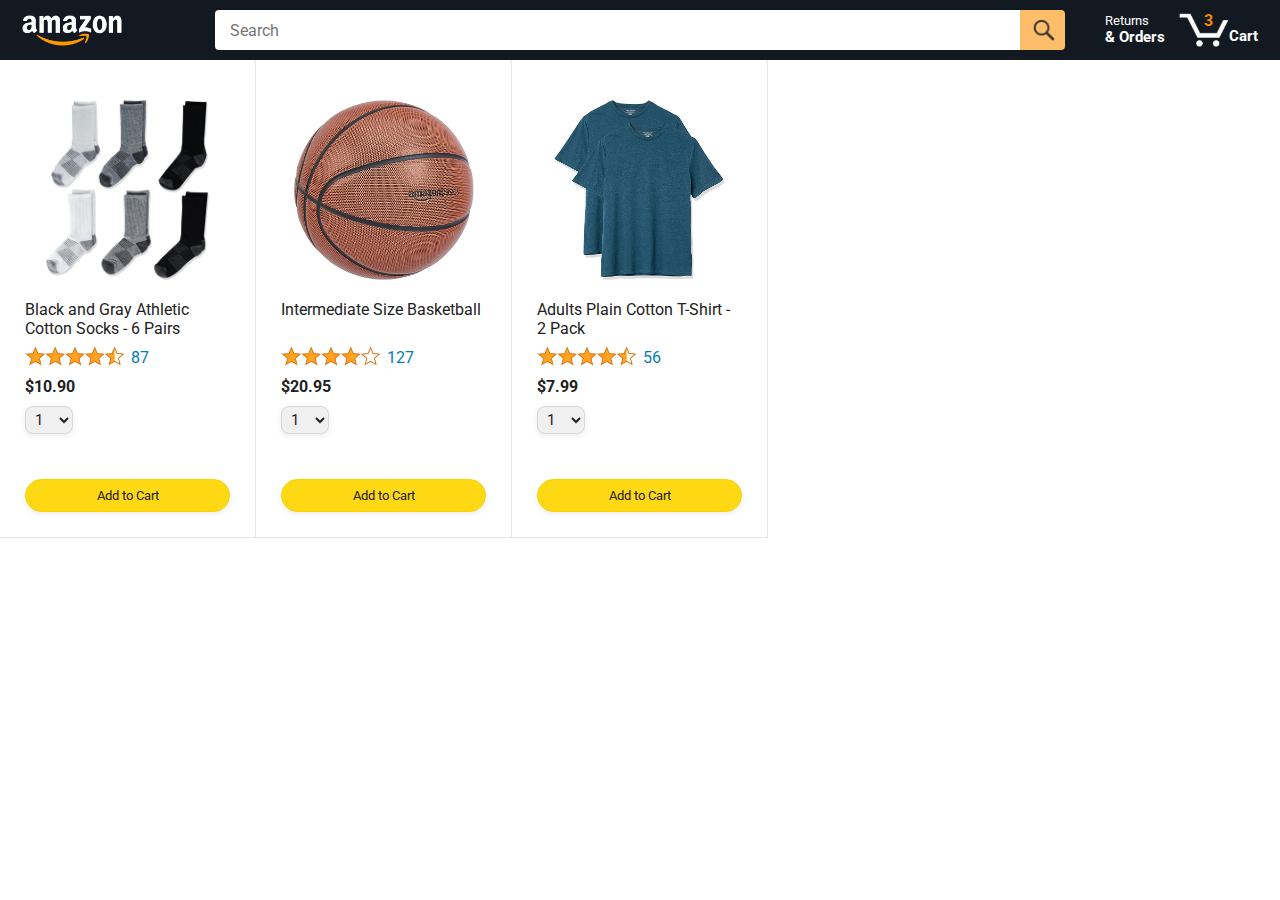
==== amazon.html @ df223dd3 "Add starting files" ====
<!DOCTYPE html>
<html>
  <head>
    <title>Amazon Project</title>

    <!-- This code is needed for responsive design to work.
      (Responsive design = make the website look good on
      smaller screen sizes like a phone or a tablet). -->
    <meta name="viewport" content="width=device-width, initial-scale=1">

    <!-- Load a font called Roboto from Google Fonts. -->
    <link rel="preconnect" href="https://fonts.googleapis.com">
    <link rel="preconnect" href="https://fonts.gstatic.com" crossorigin>
    <link href="https://fonts.googleapis.com/css2?family=Roboto:wght@400;500;700&display=swap" rel="stylesheet">

    <!-- Here are the CSS files for this page. -->
    <link rel="stylesheet" href="styles/shared/general.css">
    <link rel="stylesheet" href="styles/shared/amazon-header.css">
    <link rel="stylesheet" href="styles/pages/amazon.css">
  </head>
  <body>
    <div class="amazon-header">
      <div class="amazon-header-left-section">
        <a href="amazon.html" class="header-link">
          <img class="amazon-logo"
            src="images/amazon-logo-white.png">
          <img class="amazon-mobile-logo"
            src="images/amazon-mobile-logo-white.png">
        </a>
      </div>

      <div class="amazon-header-middle-section">
        <input class="search-bar" type="text" placeholder="Search">

        <button class="search-button">
          <img class="search-icon" src="images/icons/search-icon.png">
        </button>
      </div>

      <div class="amazon-header-right-section">
        <a class="orders-link header-link" href="orders.html">
          <span class="returns-text">Returns</span>
          <span class="orders-text">& Orders</span>
        </a>

        <a class="cart-link header-link" href="checkout.html">
          <img class="cart-icon" src="images/icons/cart-icon.png">
          <div class="cart-quantity">3</div>
          <div class="cart-text">Cart</div>
        </a>
      </div>
    </div>
    
    <div class="main">
      <div class="products-grid">
        <div class="product-container">
          <div class="product-image-container">
            <img class="product-image"
              src="images/products/athletic-cotton-socks-6-pairs.jpg">
          </div>

          <div class="product-name limit-text-to-2-lines">
            Black and Gray Athletic Cotton Socks - 6 Pairs
          </div>

          <div class="product-rating-container">
            <img class="product-rating-stars"
              src="images/ratings/rating-45.png">
            <div class="product-rating-count link-primary">
              87
            </div>
          </div>

          <div class="product-price">
            $10.90
          </div>

          <div class="product-quantity-container">
            <select>
              <option selected value="1">1</option>
              <option value="2">2</option>
              <option value="3">3</option>
              <option value="4">4</option>
              <option value="5">5</option>
              <option value="6">6</option>
              <option value="7">7</option>
              <option value="8">8</option>
              <option value="9">9</option>
              <option value="10">10</option>
            </select>
          </div>

          <div class="product-spacer"></div>

          <div class="added-to-cart">
            <img src="images/icons/checkmark.png">
            Added
          </div>

          <button class="add-to-cart-button button-primary">
            Add to Cart
          </button>
        </div>

        <div class="product-container">
          <div class="product-image-container">
            <img class="product-image"
              src="images/products/intermediate-composite-basketball.jpg">
          </div>

          <div class="product-name limit-text-to-2-lines">
            Intermediate Size Basketball
          </div>

          <div class="product-rating-container">
            <img class="product-rating-stars"
              src="images/ratings/rating-40.png">
            <div class="product-rating-count link-primary">
              127
            </div>
          </div>

          <div class="product-price">
            $20.95
          </div>

          <div class="product-quantity-container">
            <select>
              <option selected value="1">1</option>
              <option value="2">2</option>
              <option value="3">3</option>
              <option value="4">4</option>
              <option value="5">5</option>
              <option value="6">6</option>
              <option value="7">7</option>
              <option value="8">8</option>
              <option value="9">9</option>
              <option value="10">10</option>
            </select>
          </div>

          <div class="product-spacer"></div>

          <div class="added-to-cart">
            <img src="images/icons/checkmark.png">
            Added
          </div>

          <button class="add-to-cart-button button-primary">
            Add to Cart
          </button>
        </div>

        <div class="product-container">
          <div class="product-image-container">
            <img class="product-image"
              src="images/products/adults-plain-cotton-tshirt-2-pack-teal.jpg">
          </div>

          <div class="product-name limit-text-to-2-lines">
            Adults Plain Cotton T-Shirt - 2 Pack
          </div>

          <div class="product-rating-container">
            <img class="product-rating-stars"
              src="images/ratings/rating-45.png">
            <div class="product-rating-count link-primary">
              56
            </div>
          </div>

          <div class="product-price">
            $7.99
          </div>

          <div class="product-quantity-container">
            <select>
              <option selected value="1">1</option>
              <option value="2">2</option>
              <option value="3">3</option>
              <option value="4">4</option>
              <option value="5">5</option>
              <option value="6">6</option>
              <option value="7">7</option>
              <option value="8">8</option>
              <option value="9">9</option>
              <option value="10">10</option>
            </select>
          </div>

          <div class="product-spacer"></div>

          <div class="added-to-cart">
            <img src="images/icons/checkmark.png">
            Added
          </div>

          <button class="add-to-cart-button button-primary">
            Add to Cart
          </button>
        </div>
      </div>
    </div>
  </body>
</html>
---- styles/shared/general.css ----
body {
  font-family: Roboto, Arial;
  color: rgb(33, 33, 33);
  /* The <body> element has a default margin of 8px
     on all sides. This removes the default margins. */
  margin: 0;
}

/* <p> elements have a default margin on the top
   and bottom. This removes the default margins. */
p {
  margin: 0;
}

button {
  cursor: pointer;
}

select {
  cursor: pointer;
}

input, select, button {
  font-family: Roboto, Arial;
}

.button-primary {
  color: rgb(33, 33, 33);
  background-color: rgb(255, 216, 20);
  border: 1px solid rgb(252, 210, 0);
  border-radius: 8px;
  cursor: pointer;
  box-shadow: 0 2px 5px rgba(213, 217, 217, 0.5);
}

.button-primary:hover {
  background-color: rgb(247, 202, 0);
  border: 1px solid rgb(242, 194, 0);
}

.button-primary:active {
  background: rgb(255, 216, 20);
  border-color: rgb(252, 210, 0);
  box-shadow: none;
}

.button-secondary {
  color: rgb(33, 33, 33);
  background: white;
  border: 1px solid rgb(213, 217, 217);
  border-radius: 8px;
  cursor: pointer;
  box-shadow: 0 2px 5px rgba(213, 217, 217, 0.5);
}

.button-secondary:hover {
  background-color: rgb(247, 250, 250);
}

.button-secondary:active {
  background-color: rgb(237, 253, 255);
  box-shadow: none;
}

/* These styles will limit text to 2 lines. Anything
   beyond 2 lines will be replaced with "..."
   You can find this code by using an A.I. tool or by
   searching in Google.
   https://css-tricks.com/almanac/properties/l/line-clamp/ */
.limit-text-to-2-lines {
  display: -webkit-box;
  -webkit-line-clamp: 2;
  -webkit-box-orient: vertical;
  overflow: hidden;
}

.link-primary {
  color: rgb(1, 124, 182);
  cursor: pointer;
}

.link-primary:hover {
  color: rgb(196, 80, 0);
}

/* Styles for dropdown selectors. */
select {
  color: rgb(33, 33, 33);
  background-color: rgb(240, 240, 240);
  border: 1px solid rgb(213, 217, 217);
  border-radius: 8px;
  padding: 3px 5px;
  font-size: 15px;
  cursor: pointer;
  box-shadow: 0 2px 5px rgba(213, 217, 217, 0.5);
}

select:focus,
input:focus {
  outline: 2px solid rgb(255, 153, 0);
}
---- styles/shared/amazon-header.css ----
.amazon-header {
  background-color: rgb(19, 25, 33);
  color: white;
  padding-left: 15px;
  padding-right: 15px;

  display: flex;
  align-items: center;
  justify-content: space-between;

  position: fixed;
  top: 0;
  left: 0;
  right: 0;
  height: 60px;
}

.amazon-header-left-section {
  width: 180px;
}

@media (max-width: 800px) {
  .amazon-header-left-section {
    width: unset;
  }
}

.header-link {
  display: inline-block;
  padding: 6px;
  border-radius: 2px;
  cursor: pointer;
  text-decoration: none;
  border: 1px solid rgba(0, 0, 0, 0);
}

.header-link:hover {
  border: 1px solid white;
}

.amazon-logo {
  width: 100px;
  margin-top: 5px;
}

.amazon-mobile-logo {
  display: none;
}

@media (max-width: 575px) {
  .amazon-logo {
    display: none;
  }

  .amazon-mobile-logo {
    display: block;
    height: 35px;
    margin-top: 5px;
  }
}

.amazon-header-middle-section {
  flex: 1;
  max-width: 850px;
  margin-left: 10px;
  margin-right: 10px;
  display: flex;
}

.search-bar {
  flex: 1;
  width: 0;
  font-size: 16px;
  height: 38px;
  padding-left: 15px;
  border: none;
  border-top-left-radius: 4px;
  border-bottom-left-radius: 4px;
  border-top-right-radius: 0;
  border-bottom-right-radius: 0;
}

.search-button {
  background-color: rgb(254, 189, 105);
  border: none;
  width: 45px;
  height: 40px;
  border-top-right-radius: 4px;
  border-bottom-right-radius: 4px;
  flex-shrink: 0;
}

.search-icon {
  height: 22px;
  margin-left: 2px;
  margin-top: 3px;
}

.amazon-header-right-section {
  width: 180px;
  flex-shrink: 0;
  display: flex;
  justify-content: end;
}

.orders-link {
  color: white;
}

.returns-text {
  display: block;
  font-size: 13px;
}

.orders-text {
  display: block;
  font-size: 15px;
  font-weight: 700;
}

.cart-link {
  color: white;
  display: flex;
  align-items: center;
  position: relative;
}

.cart-icon {
  width: 50px;
}

.cart-text {
  margin-top: 12px;
  font-size: 15px;
  font-weight: 700;
}

.cart-quantity {
  color: rgb(240, 136, 4);
  font-size: 16px;
  font-weight: 700;

  position: absolute;
  top: 4px;
  left: 22px;
  
  width: 26px;
  text-align: center;
}
---- styles/pages/amazon.css ----
.main {
  margin-top: 60px;
}

.products-grid {
  display: grid;

  /* - In CSS Grid, 1fr means a column will take up the
       remaining space in the grid.
     - If we write 1fr 1fr ... 1fr; 8 times, this will
       divide the grid into 8 columns, each taking up an
       equal amount of the space.
     - repeat(8, 1fr); is a shortcut for repeating "1fr"
       8 times (instead of typing out "1fr" 8 times).
       repeat(...) is a special property that works with
       display: grid; */
  grid-template-columns: repeat(8, 1fr);
}

/* @media is used to create responsive design (making the
   website look good on any screen size). This @media
   means when the screen width is 2000px or less, we
   will divide the grid into 7 columns instead of 8. */
@media (max-width: 2000px) {
  .products-grid {
    grid-template-columns: repeat(7, 1fr);
  }
}

/* This @media means when the screen width is 1600px or
   less, we will divide the grid into 6 columns. */
@media (max-width: 1600px) {
  .products-grid {
    grid-template-columns: repeat(6, 1fr);
  }
}

@media (max-width: 1300px) {
  .products-grid {
    grid-template-columns: repeat(5, 1fr);
  }
}

@media (max-width: 1000px) {
  .products-grid {
    grid-template-columns: repeat(4, 1fr);
  }
}

@media (max-width: 800px) {
  .products-grid {
    grid-template-columns: repeat(3, 1fr);
  }
}

@media (max-width: 575px) {
  .products-grid {
    grid-template-columns: repeat(2, 1fr);
  }
}

@media (max-width: 450px) {
  .products-grid {
    grid-template-columns: 1fr;
  }
}

.product-container {
  padding-top: 40px;
  padding-bottom: 25px;
  padding-left: 25px;
  padding-right: 25px;

  border-right: 1px solid rgb(231, 231, 231);
  border-bottom: 1px solid rgb(231, 231, 231);

  display: flex;
  flex-direction: column;
}

.product-image-container {
  display: flex;
  justify-content: center;
  align-items: center;

  height: 180px;
  margin-bottom: 20px;
}

.product-image {
  /* Images will overflow their container by default. To
    prevent this, we set max-width and max-height to 100%
    so they stay inside their container. */
  max-width: 100%;
  max-height: 100%;
}

.product-name {
  height: 40px;
  margin-bottom: 5px;
}

.product-rating-container {
  display: flex;
  align-items: center;
  margin-bottom: 10px;
}

.product-rating-stars {
  width: 100px;
  margin-right: 6px;
}

.product-rating-count {
  color: rgb(1, 124, 182);
  cursor: pointer;
  margin-top: 3px;
}

.product-price {
  font-weight: 700;
  margin-bottom: 10px;
}

.product-quantity-container {
  margin-bottom: 17px;
}

.product-spacer {
  flex: 1;
}

.added-to-cart {
  color: rgb(6, 125, 98);
  font-size: 16px;

  display: flex;
  align-items: center;
  margin-bottom: 8px;

  /* At first, the "Added to cart" message will
     be invisible. Use JavaScript to change the
     opacity and make it visible. */
  opacity: 0;
}

.added-to-cart img {
  height: 20px;
  margin-right: 5px;
}

.add-to-cart-button {
  width: 100%;
  padding: 8px;
  border-radius: 50px;
}
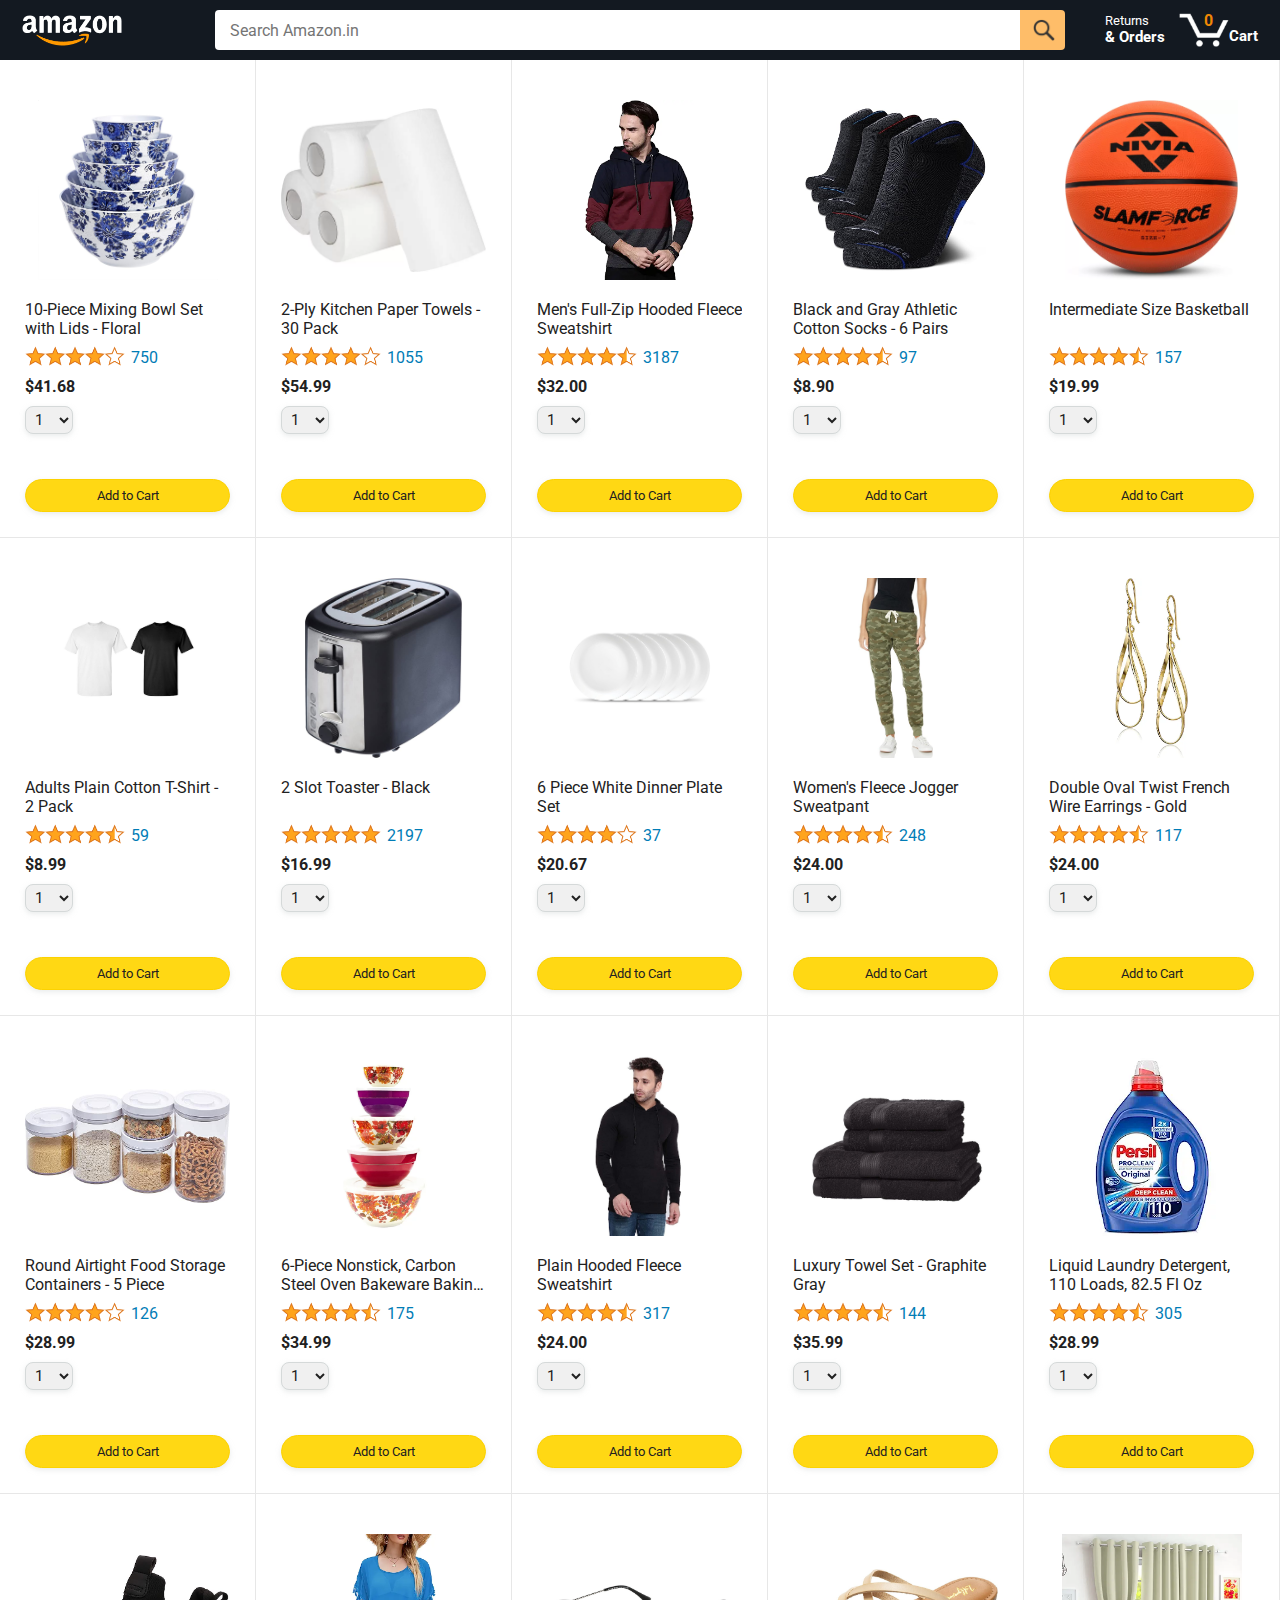
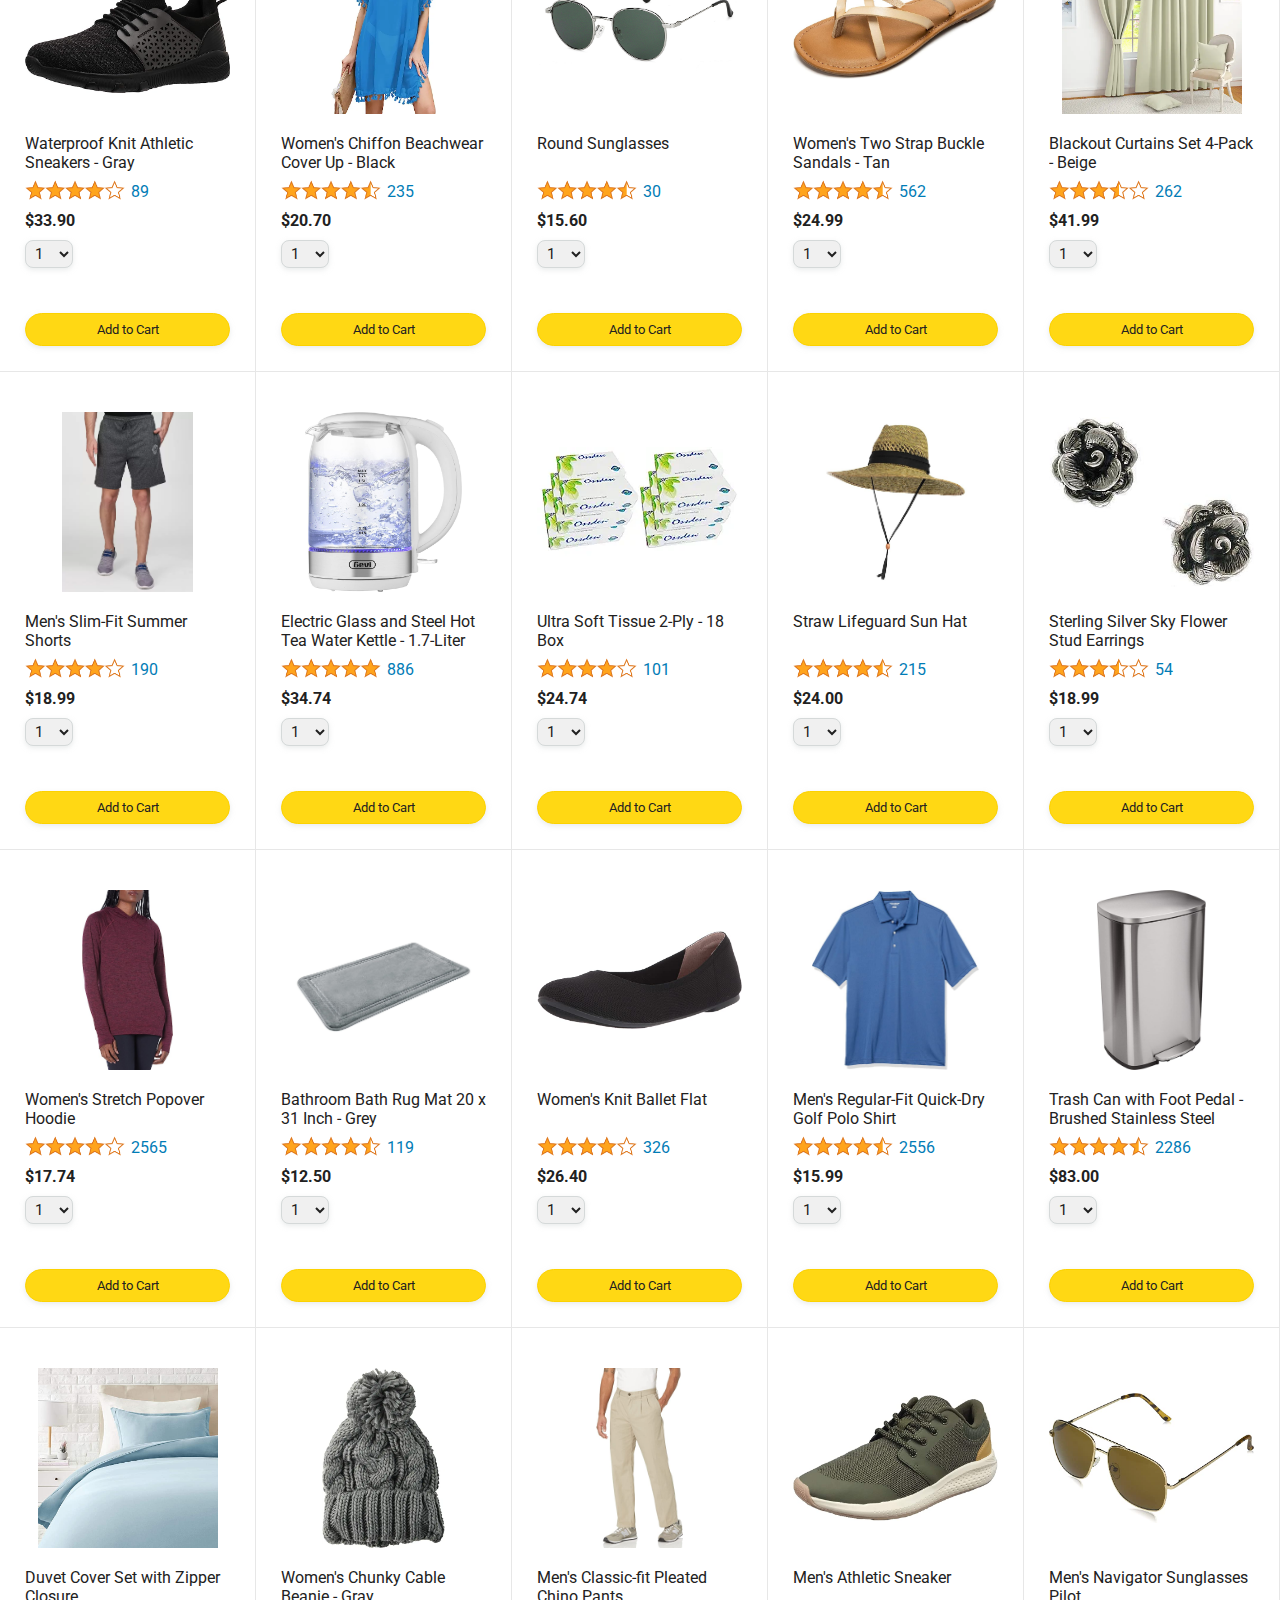
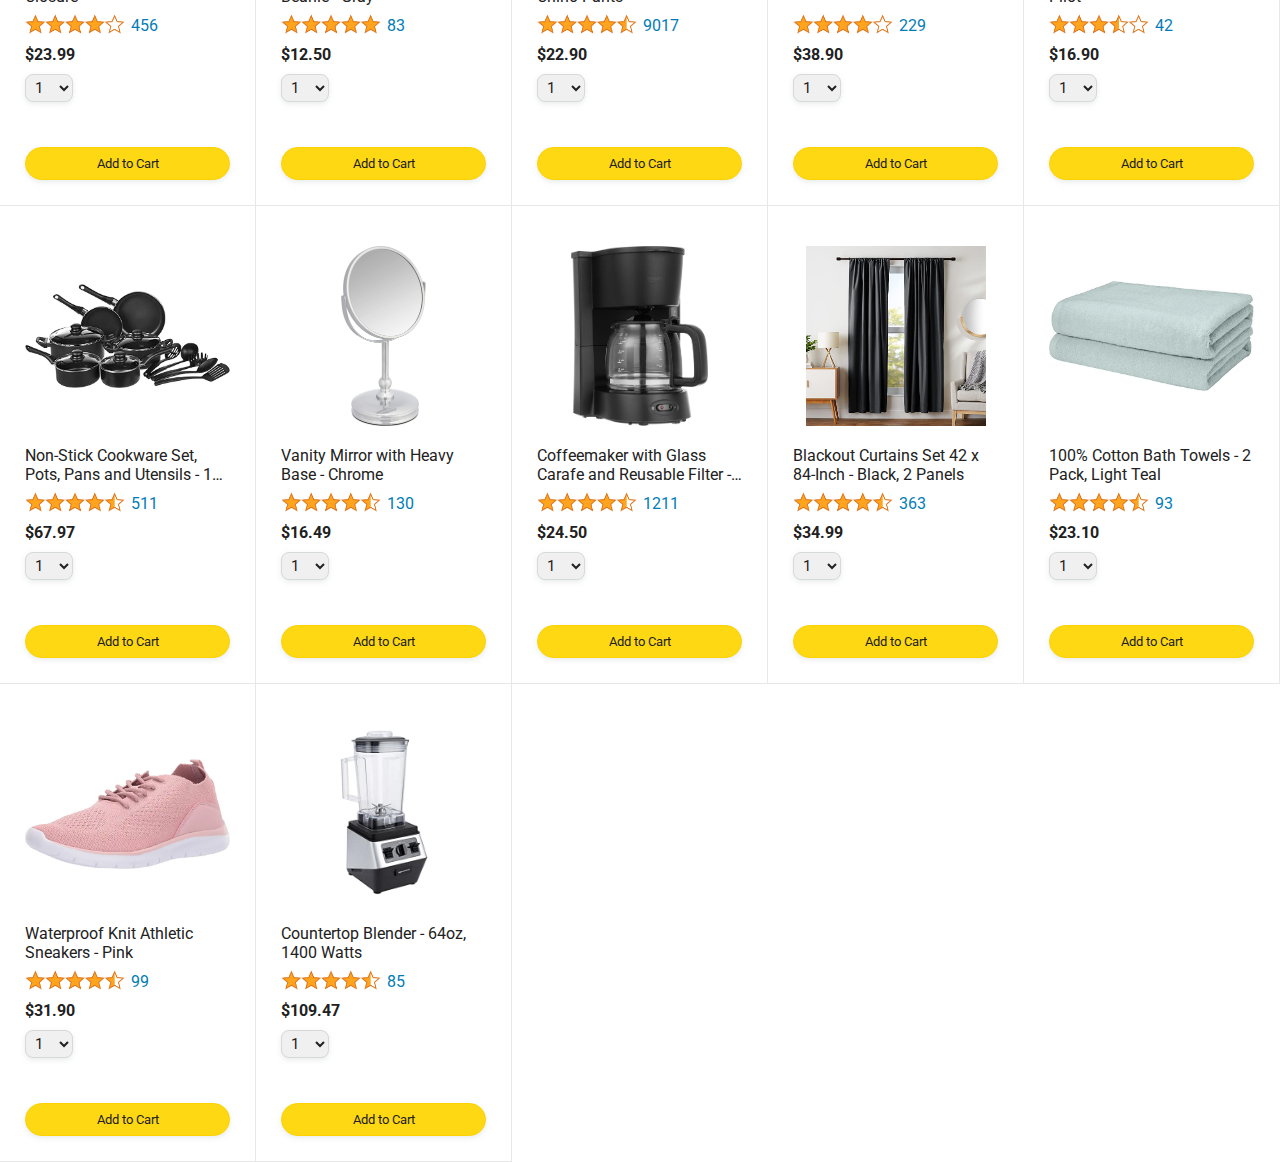
==== commit 41260170: "photo fitting" ====
--- a/amazon.html
+++ b/amazon.html
@@ -30,7 +30,7 @@
       </div>
 
       <div class="amazon-header-middle-section">
-        <input class="search-bar" type="text" placeholder="Search">
+        <input class="search-bar" type="text" placeholder="Search Amazon.in">
 
         <button class="search-button">
           <img class="search-icon" src="images/icons/search-icon.png">
@@ -45,161 +45,19 @@
 
         <a class="cart-link header-link" href="checkout.html">
           <img class="cart-icon" src="images/icons/cart-icon.png">
-          <div class="cart-quantity">3</div>
+          <div class="cart-quantity js-cart-quantity">0</div>
           <div class="cart-text">Cart</div>
         </a>
       </div>
     </div>
-    
+
     <div class="main">
-      <div class="products-grid">
-        <div class="product-container">
-          <div class="product-image-container">
-            <img class="product-image"
-              src="images/products/athletic-cotton-socks-6-pairs.jpg">
-          </div>
-
-          <div class="product-name limit-text-to-2-lines">
-            Black and Gray Athletic Cotton Socks - 6 Pairs
-          </div>
-
-          <div class="product-rating-container">
-            <img class="product-rating-stars"
-              src="images/ratings/rating-45.png">
-            <div class="product-rating-count link-primary">
-              87
-            </div>
-          </div>
-
-          <div class="product-price">
-            $10.90
-          </div>
-
-          <div class="product-quantity-container">
-            <select>
-              <option selected value="1">1</option>
-              <option value="2">2</option>
-              <option value="3">3</option>
-              <option value="4">4</option>
-              <option value="5">5</option>
-              <option value="6">6</option>
-              <option value="7">7</option>
-              <option value="8">8</option>
-              <option value="9">9</option>
-              <option value="10">10</option>
-            </select>
-          </div>
-
-          <div class="product-spacer"></div>
-
-          <div class="added-to-cart">
-            <img src="images/icons/checkmark.png">
-            Added
-          </div>
-
-          <button class="add-to-cart-button button-primary">
-            Add to Cart
-          </button>
-        </div>
-
-        <div class="product-container">
-          <div class="product-image-container">
-            <img class="product-image"
-              src="images/products/intermediate-composite-basketball.jpg">
-          </div>
-
-          <div class="product-name limit-text-to-2-lines">
-            Intermediate Size Basketball
-          </div>
-
-          <div class="product-rating-container">
-            <img class="product-rating-stars"
-              src="images/ratings/rating-40.png">
-            <div class="product-rating-count link-primary">
-              127
-            </div>
-          </div>
-
-          <div class="product-price">
-            $20.95
-          </div>
-
-          <div class="product-quantity-container">
-            <select>
-              <option selected value="1">1</option>
-              <option value="2">2</option>
-              <option value="3">3</option>
-              <option value="4">4</option>
-              <option value="5">5</option>
-              <option value="6">6</option>
-              <option value="7">7</option>
-              <option value="8">8</option>
-              <option value="9">9</option>
-              <option value="10">10</option>
-            </select>
-          </div>
-
-          <div class="product-spacer"></div>
-
-          <div class="added-to-cart">
-            <img src="images/icons/checkmark.png">
-            Added
-          </div>
-
-          <button class="add-to-cart-button button-primary">
-            Add to Cart
-          </button>
-        </div>
-
-        <div class="product-container">
-          <div class="product-image-container">
-            <img class="product-image"
-              src="images/products/adults-plain-cotton-tshirt-2-pack-teal.jpg">
-          </div>
-
-          <div class="product-name limit-text-to-2-lines">
-            Adults Plain Cotton T-Shirt - 2 Pack
-          </div>
-
-          <div class="product-rating-container">
-            <img class="product-rating-stars"
-              src="images/ratings/rating-45.png">
-            <div class="product-rating-count link-primary">
-              56
-            </div>
-          </div>
-
-          <div class="product-price">
-            $7.99
-          </div>
-
-          <div class="product-quantity-container">
-            <select>
-              <option selected value="1">1</option>
-              <option value="2">2</option>
-              <option value="3">3</option>
-              <option value="4">4</option>
-              <option value="5">5</option>
-              <option value="6">6</option>
-              <option value="7">7</option>
-              <option value="8">8</option>
-              <option value="9">9</option>
-              <option value="10">10</option>
-            </select>
-          </div>
-
-          <div class="product-spacer"></div>
-
-          <div class="added-to-cart">
-            <img src="images/icons/checkmark.png">
-            Added
-          </div>
-
-          <button class="add-to-cart-button button-primary">
-            Add to Cart
-          </button>
-        </div>
+      <div class="products-grid js-products-grid">
       </div>
     </div>
+
+    <script src="data/cart.js"></script>
+    <script src="data/products.js"></script>
+    <script src="scripts/amazon.js"></script>
   </body>
-</html>
+</html>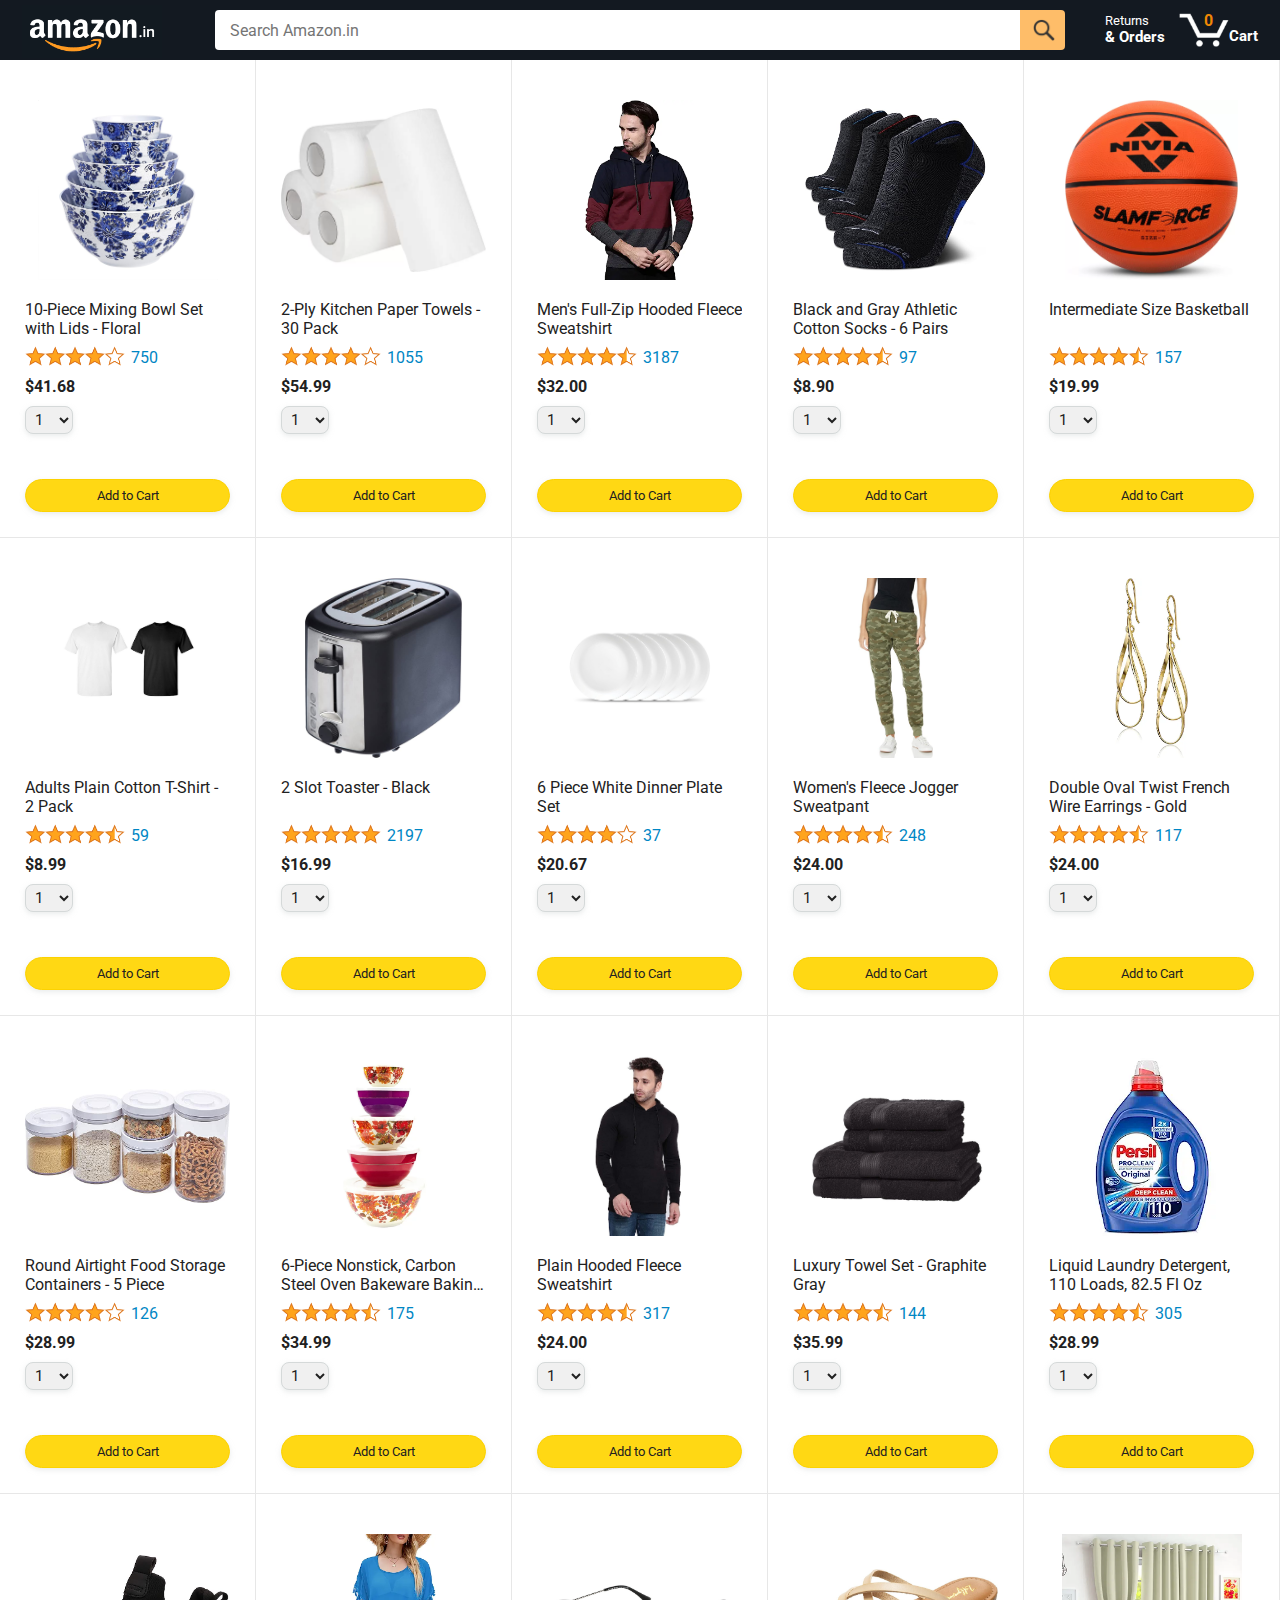
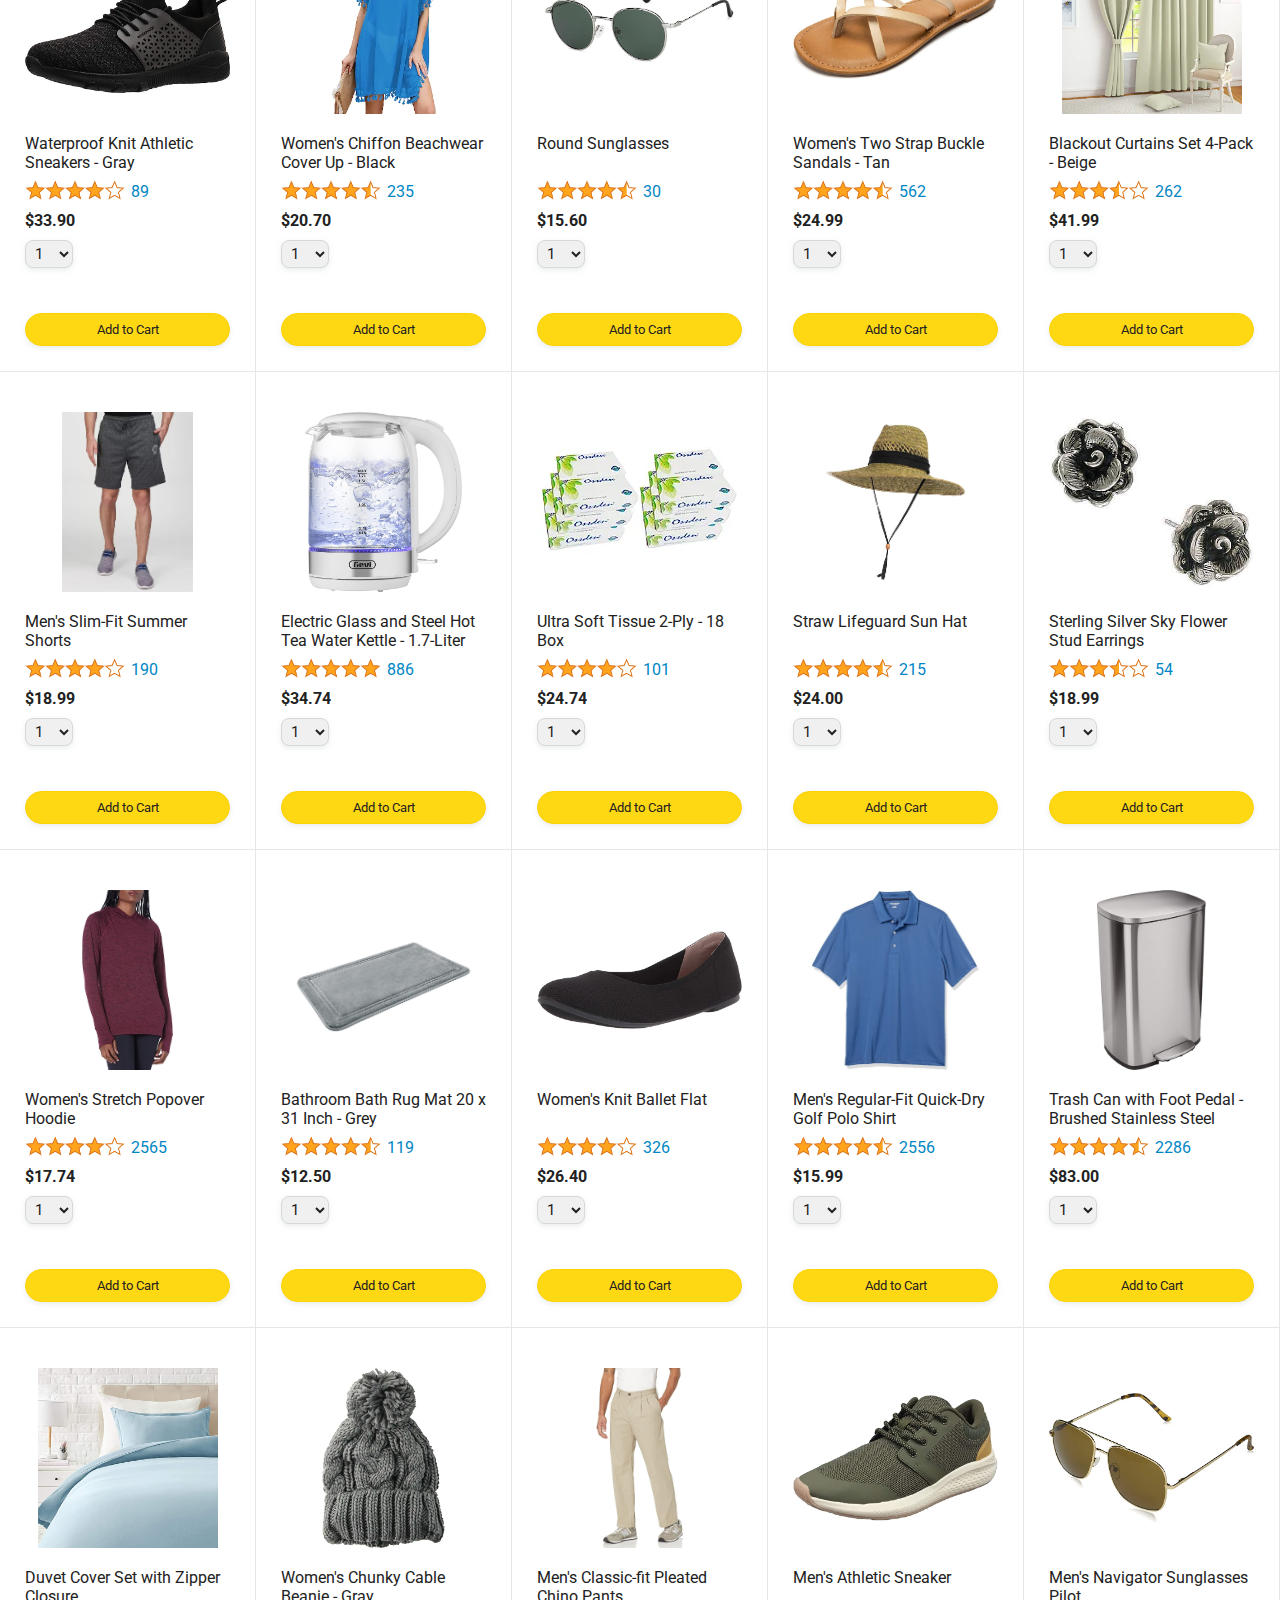
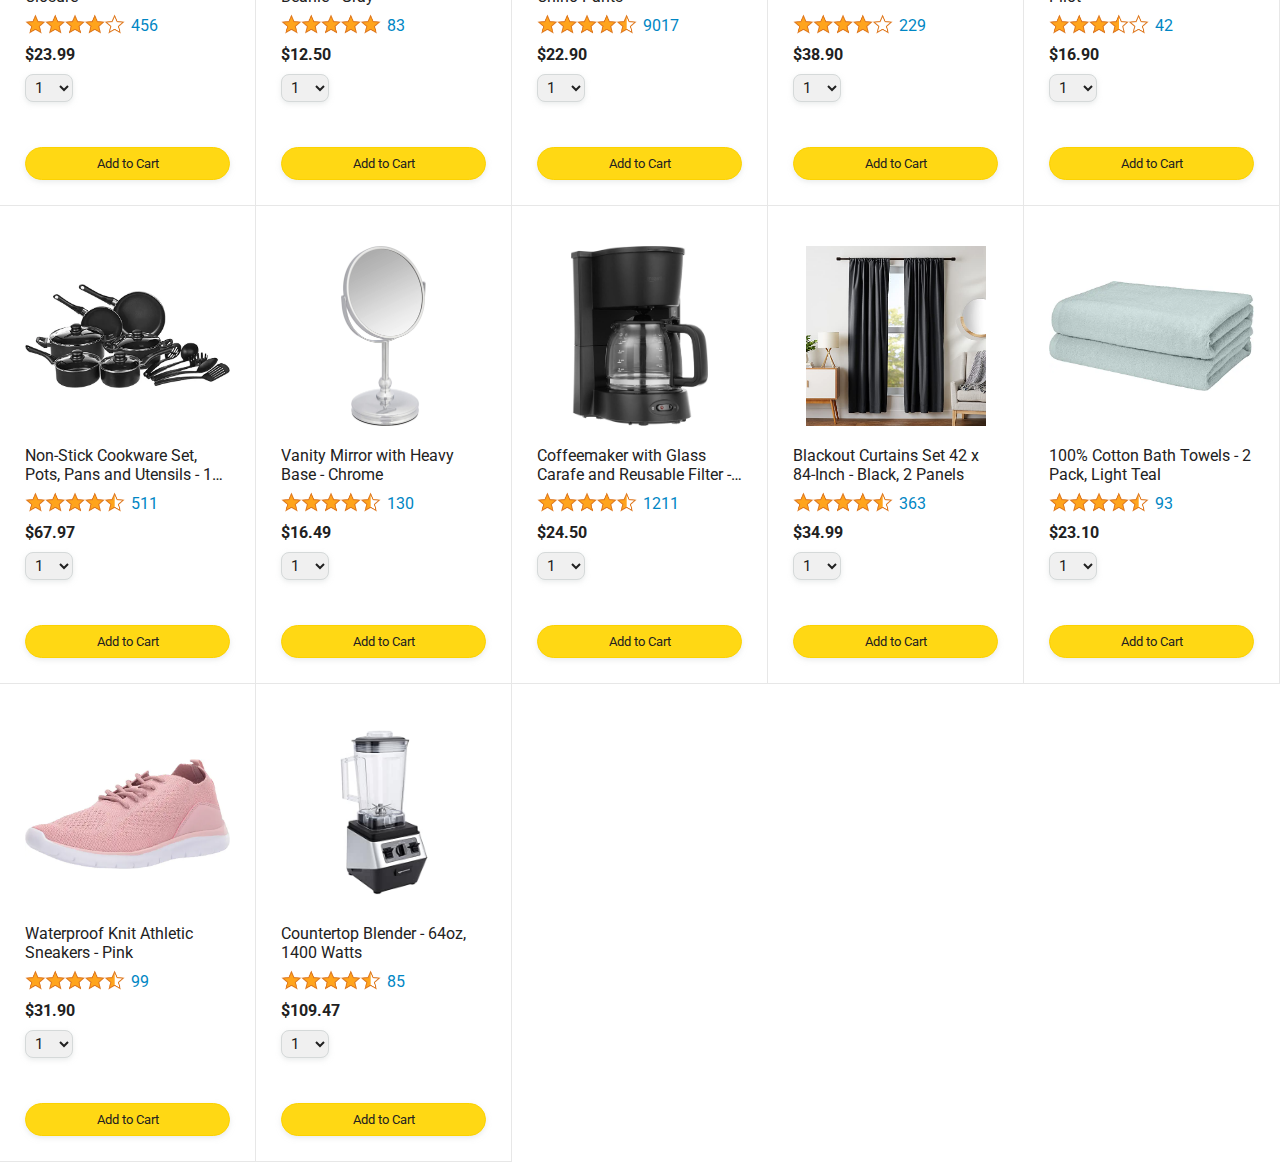
==== commit c17499ee: "new" ====
--- a/amazon.html
+++ b/amazon.html
@@ -3,17 +3,15 @@
   <head>
     <title>Amazon Project</title>
 
-    <!-- This code is needed for responsive design to work.
-      (Responsive design = make the website look good on
-      smaller screen sizes like a phone or a tablet). -->
+    
     <meta name="viewport" content="width=device-width, initial-scale=1">
 
-    <!-- Load a font called Roboto from Google Fonts. -->
+    
     <link rel="preconnect" href="https://fonts.googleapis.com">
     <link rel="preconnect" href="https://fonts.gstatic.com" crossorigin>
     <link href="https://fonts.googleapis.com/css2?family=Roboto:wght@400;500;700&display=swap" rel="stylesheet">
 
-    <!-- Here are the CSS files for this page. -->
+    
     <link rel="stylesheet" href="styles/shared/general.css">
     <link rel="stylesheet" href="styles/shared/amazon-header.css">
     <link rel="stylesheet" href="styles/pages/amazon.css">
--- a/styles/pages/amazon.css
+++ b/styles/pages/amazon.css
@@ -1,34 +1,24 @@
 .main {
   margin-top: 60px;
 }
-
+.amazon-logo{
+  zoom: 140%;
+}
 .products-grid {
   display: grid;
 
-  /* - In CSS Grid, 1fr means a column will take up the
-       remaining space in the grid.
-     - If we write 1fr 1fr ... 1fr; 8 times, this will
-       divide the grid into 8 columns, each taking up an
-       equal amount of the space.
-     - repeat(8, 1fr); is a shortcut for repeating "1fr"
-       8 times (instead of typing out "1fr" 8 times).
-       repeat(...) is a special property that works with
-       display: grid; */
+  
   grid-template-columns: repeat(8, 1fr);
 }
 
-/* @media is used to create responsive design (making the
-   website look good on any screen size). This @media
-   means when the screen width is 2000px or less, we
-   will divide the grid into 7 columns instead of 8. */
+
 @media (max-width: 2000px) {
   .products-grid {
     grid-template-columns: repeat(7, 1fr);
   }
 }
 
-/* This @media means when the screen width is 1600px or
-   less, we will divide the grid into 6 columns. */
+
 @media (max-width: 1600px) {
   .products-grid {
     grid-template-columns: repeat(6, 1fr);
@@ -88,9 +78,7 @@
 }
 
 .product-image {
-  /* Images will overflow their container by default. To
-    prevent this, we set max-width and max-height to 100%
-    so they stay inside their container. */
+  
   max-width: 100%;
   max-height: 100%;
 }
@@ -112,7 +100,7 @@
 }
 
 .product-rating-count {
-  color: rgb(1, 124, 182);
+  color: rgb(0, 134, 196);
   cursor: pointer;
   margin-top: 3px;
 }
@@ -131,16 +119,14 @@
 }
 
 .added-to-cart {
-  color: rgb(6, 125, 98);
+  color: rgb(5, 127, 95);
   font-size: 16px;
 
   display: flex;
   align-items: center;
   margin-bottom: 8px;
 
-  /* At first, the "Added to cart" message will
-     be invisible. Use JavaScript to change the
-     opacity and make it visible. */
+  
   opacity: 0;
 }
 
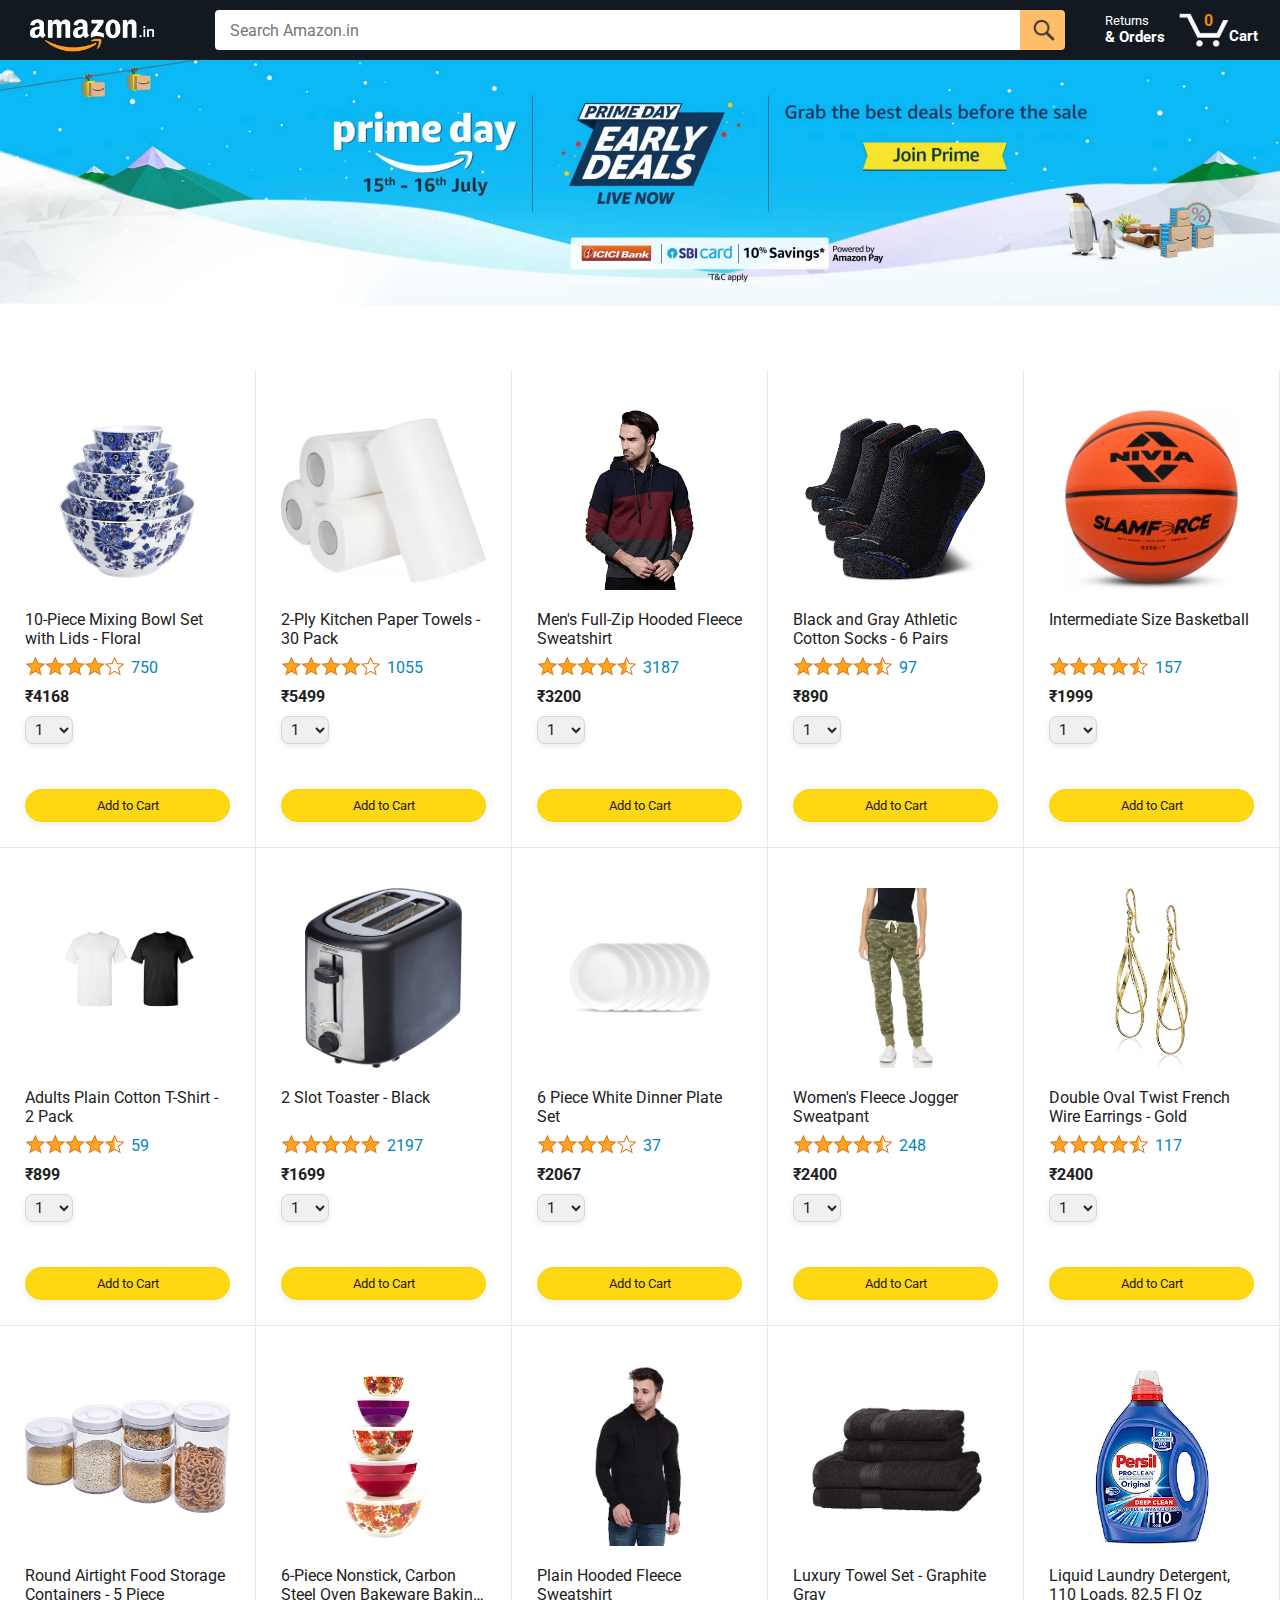
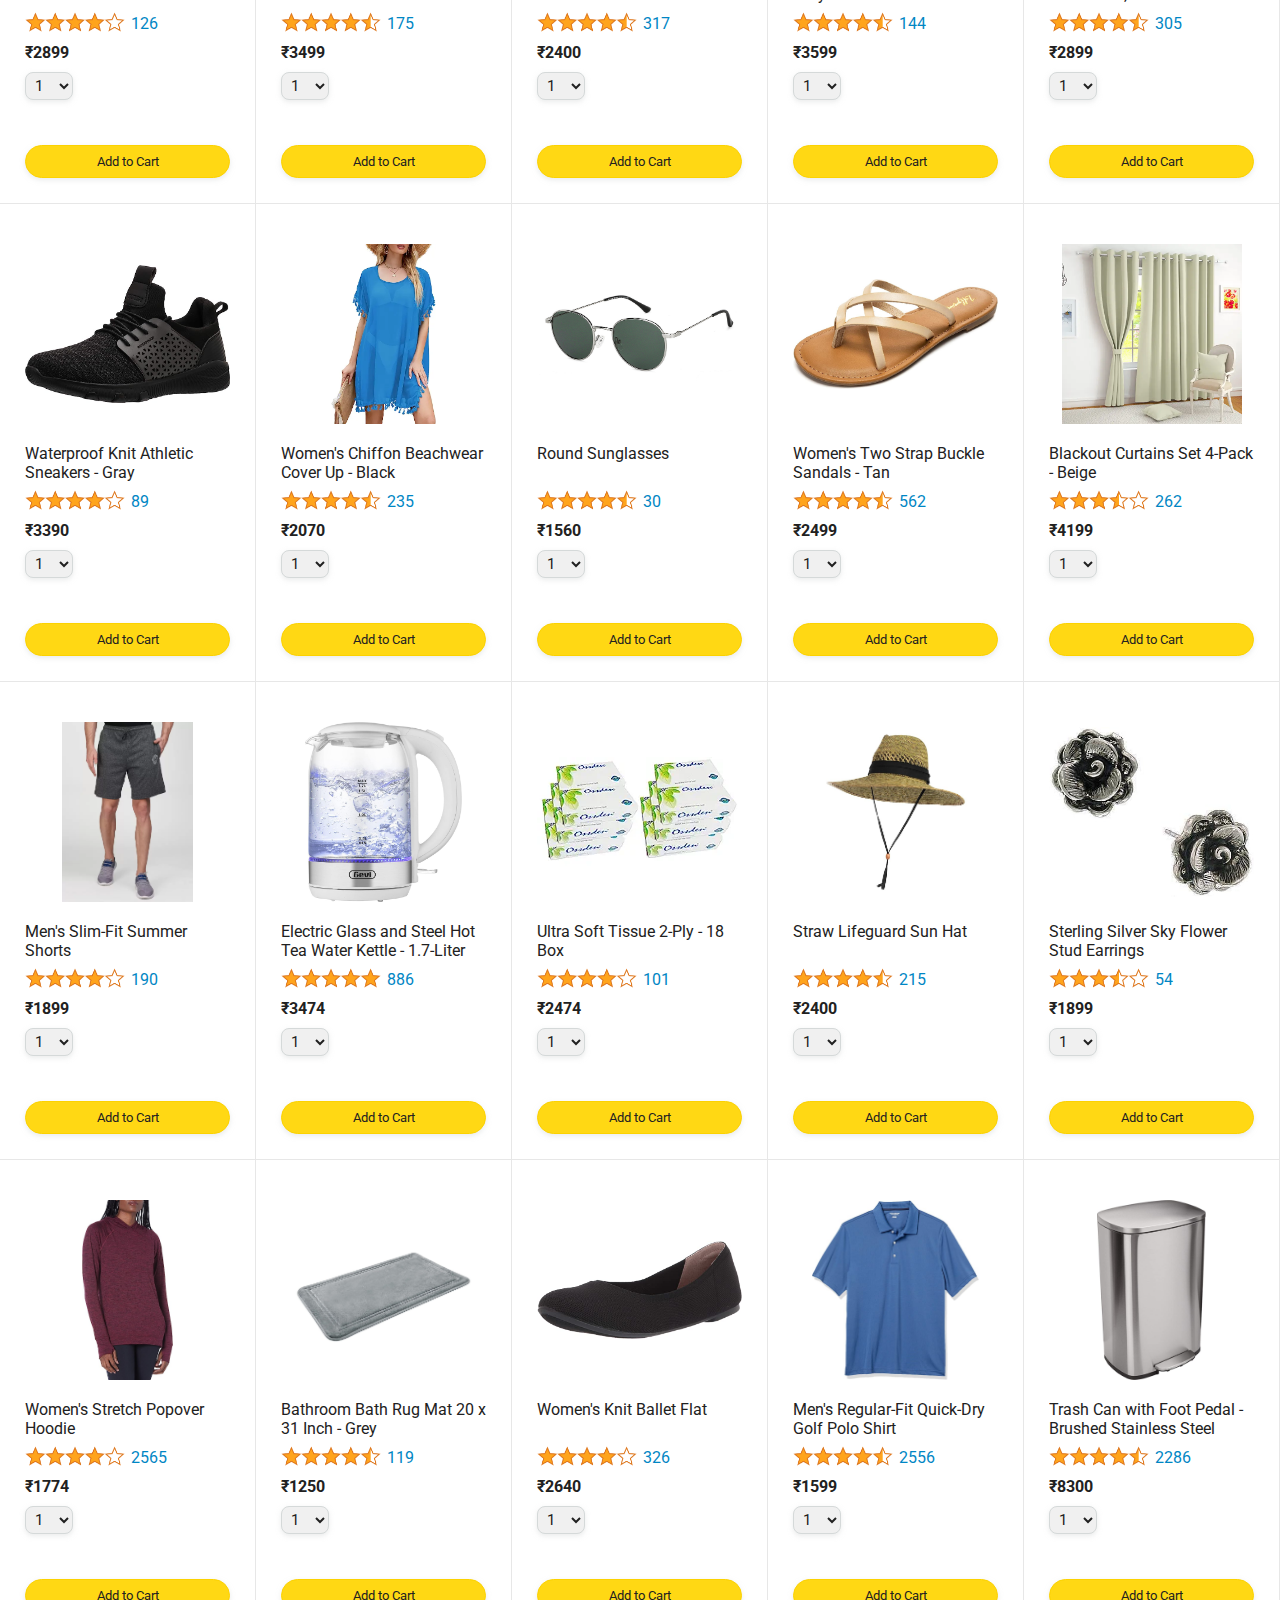
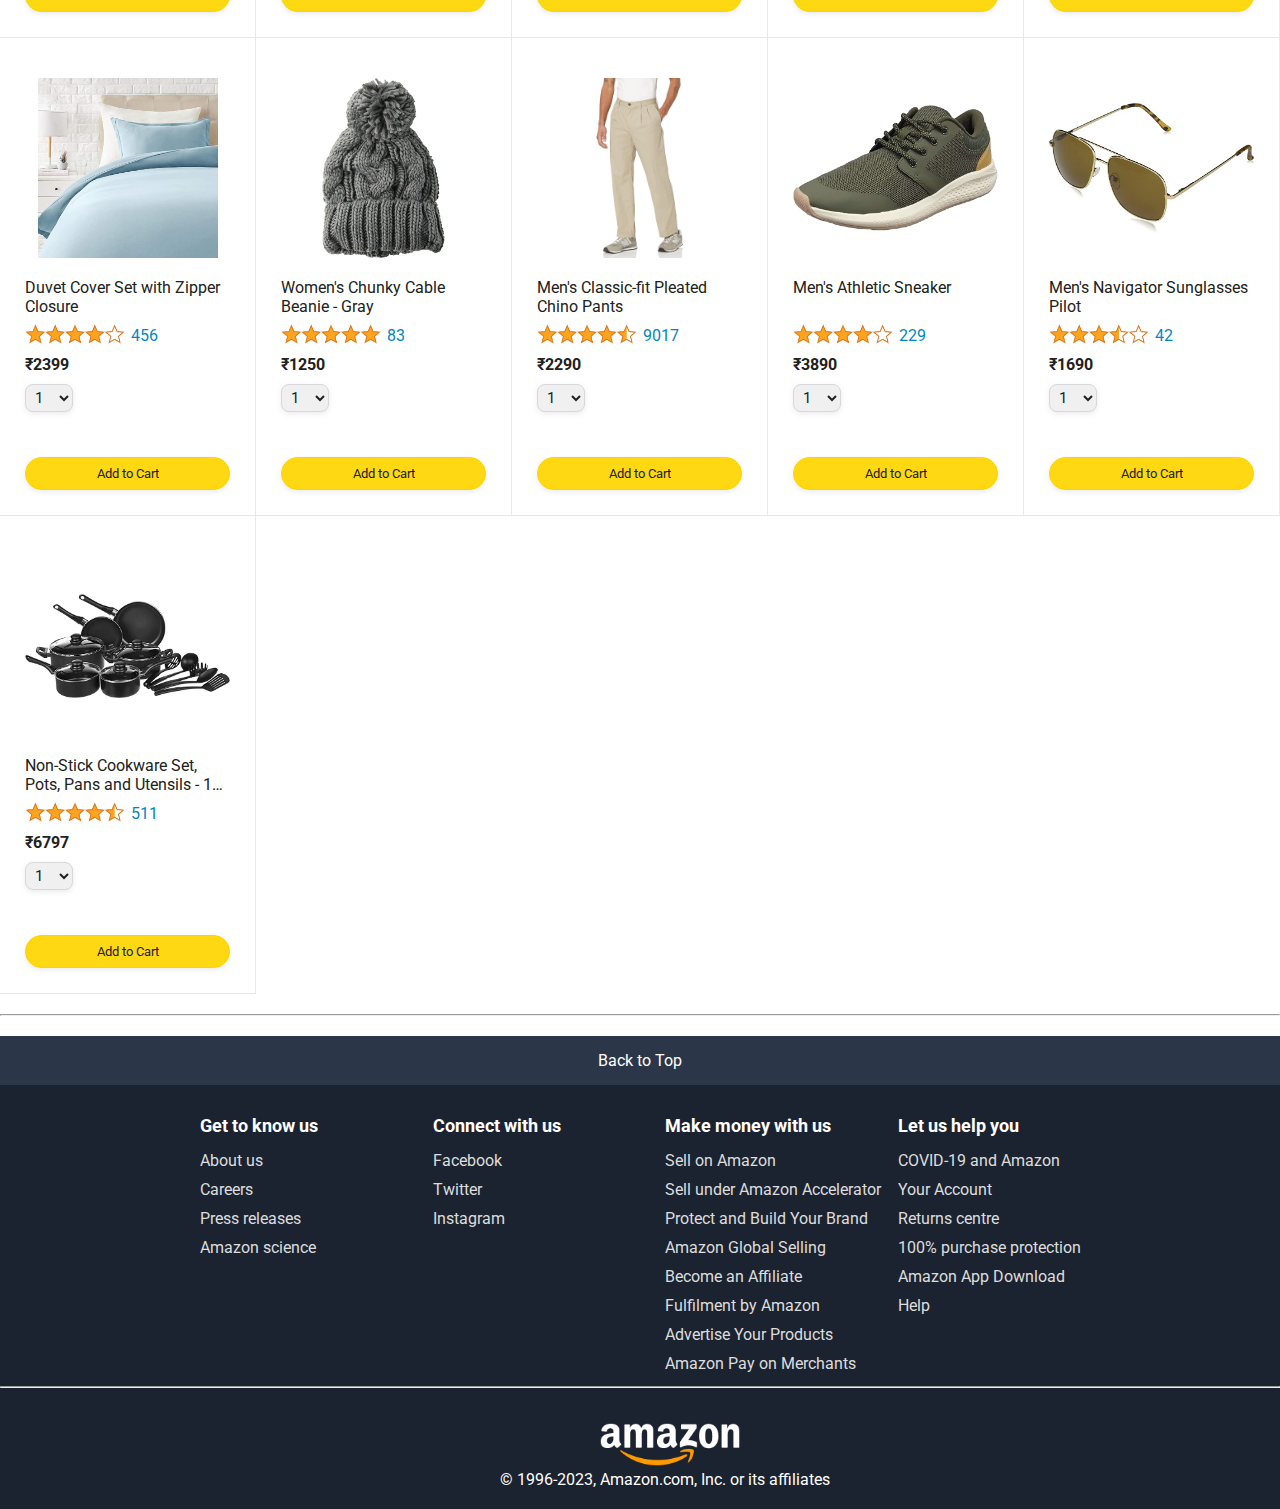
==== commit 4c19e99a: "footer addition" ====
--- a/amazon.html
+++ b/amazon.html
@@ -48,12 +48,74 @@
         </a>
       </div>
     </div>
-
+   <div class="header-ad">
+    <img class="ad-amazon" src="images/ad-amazon.png">
+   </div>
     <div class="main">
       <div class="products-grid js-products-grid">
       </div>
     </div>
+    <hr>
+    <div class="footer">
+      <a style="text-decoration: none;" href="amazon.html">
+        <div class="back-to-top">
+        Back to Top
+      </div>
+    </a>
+    <div class="amazon-details">
+     <div>
+      <div class="amazon-details-header">Get to know us</div>
+      <div class="amazon-details-list">
+          <div class="amazon-links"><a class="amazon-link" href="https://www.aboutamazon.in/">About us</a></div>
+          <div class="amazon-links"><a class="amazon-link" href="https://amazon.jobs/en/">Careers</a></div>
+          <div class="amazon-links"><a class="amazon-link" href="https://press.aboutamazon.in/">Press releases</a></div>
+          <div class="amazon-links"><a class="amazon-link" href="https://www.amazon.science/">Amazon science</a></div>
+     </div>
+    </div>
+     <div>
+      <div class="amazon-details-header">Connect with us</div>
+      <div class="amazon-details-list">
+        <div class="amazon-links"><a class="amazon-link" href="https://www.facebook.com/AmazonIN">Facebook</a></div>
+        <div class="amazon-links"><a class="amazon-link" href="https://twitter.com/AmazonIN">Twitter</a></div>
+        <div class="amazon-links"><a class="amazon-link" href="https://www.instagram.com/amazondotin/">Instagram</a></div>
+     </div>
+    </div>
+     <div>
+      <div class="amazon-details-header">Make money with us</div>
+      <div class="amazon-details-list">
+        <div class="amazon-links"><a class="amazon-link" href="https://sell.amazon.in/">Sell on Amazon</a></div>
+        <div class="amazon-links"><a class="amazon-link" href="amazon.html">Sell under Amazon Accelerator</a></div>
+        <div class="amazon-links"><a class="amazon-link" href="https://brandservices.amazon.in/">Protect and Build Your Brand</a></div>
+        <div class="amazon-links"><a class="amazon-link" href="https://sell.amazon.in/grow-your-business/amazon-global-selling">Amazon Global Selling</a></div>
+        <div class="amazon-links"><a class="amazon-link" href="https://affiliate-program.amazon.in/">Become an Affiliate</a></div>
+        <div class="amazon-links"><a class="amazon-link" href="https://sell.amazon.in/sell-online/fulfillment-by-amazon">Fulfilment by Amazon</a></div>
+        <div class="amazon-links"><a class="amazon-link" href="https://advertising.amazon.com/">Advertise Your Products</a></div>
+        <div class="amazon-links"><a class="amazon-link" href="https://www.amazonpay.in/merchant">Amazon Pay on Merchants</a></div>
+     </div>
+    </div>
+     <div>
+      <div class="amazon-details-header">Let us help you</div>
+      <div class="amazon-details-list">
+          <div class="amazon-links"><a class="amazon-link" href="https://www.amazon.in/gp/help/customer/display.html?ref_=cs_hlp_gtwy_ss_covid&nodeId=GDFU3JS5AL6SYHRD">COVID-19 and Amazon</a></div>
+          <div class="amazon-links"><a class="amazon-link" href="https://www.amazon.in/gp/css/homepage.html">Your Account</a></div>
+          <div class="amazon-links"><a class="amazon-link" href="https://www.amazon.in/gp/css/returns/homepage.html">Returns centre</a></div>
+          <div class="amazon-links"><a class="amazon-link" href="https://www.amazon.in/gp/help/customer/display.html">100% purchase protection</a></div>
+          <div class="amazon-links"><a class="amazon-link" href="https://www.amazon.in/gp/browse.html?node=6967393031&ref_=footer_mobapp">Amazon App Download</a></div>
+          <div class="amazon-links"><a class="amazon-link" href="https://www.amazon.in/gp/help/customer/display.html">Help</a></div>
+     </div>
+    </div>
 
+
+    </div>
+    <hr>
+  <div class="disclaimer">
+     <div class="footer-logo"> <a href="amazon.html"><img class="amazon-logo" src="images/amazon-logo-white1.png"></a>
+    </div> 
+    <div class="copyright-details">
+      © 1996-2023, Amazon.com, Inc. or its affiliates
+    </div>
+  </div>
+    </div>
     <script src="data/cart.js"></script>
     <script src="data/products.js"></script>
     <script src="scripts/amazon.js"></script>
--- a/styles/shared/general.css
+++ b/styles/shared/general.css
@@ -1,13 +1,11 @@
 body {
   font-family: Roboto, Arial;
   color: rgb(33, 33, 33);
-  /* The <body> element has a default margin of 8px
-     on all sides. This removes the default margins. */
+  
   margin: 0;
 }
 
-/* <p> elements have a default margin on the top
-   and bottom. This removes the default margins. */
+
 p {
   margin: 0;
 }
@@ -34,13 +32,13 @@
 }
 
 .button-primary:hover {
-  background-color: rgb(247, 202, 0);
+  background-color: rgb(248, 202, 0);
   border: 1px solid rgb(242, 194, 0);
 }
 
 .button-primary:active {
-  background: rgb(255, 216, 20);
-  border-color: rgb(252, 210, 0);
+  background: rgb(254, 216, 20);
+  border-color: rgb(254, 210, 0);
   box-shadow: none;
 }
 
@@ -50,23 +48,19 @@
   border: 1px solid rgb(213, 217, 217);
   border-radius: 8px;
   cursor: pointer;
-  box-shadow: 0 2px 5px rgba(213, 217, 217, 0.5);
+  box-shadow: 0 2px 5px rgba(216, 217, 217, 0.5);
 }
 
 .button-secondary:hover {
-  background-color: rgb(247, 250, 250);
+  background-color: rgb(249, 249, 250);
 }
 
 .button-secondary:active {
-  background-color: rgb(237, 253, 255);
+  background-color: rgb(239, 250, 254);
   box-shadow: none;
 }
 
-/* These styles will limit text to 2 lines. Anything
-   beyond 2 lines will be replaced with "..."
-   You can find this code by using an A.I. tool or by
-   searching in Google.
-   https://css-tricks.com/almanac/properties/l/line-clamp/ */
+
 .limit-text-to-2-lines {
   display: -webkit-box;
   -webkit-line-clamp: 2;
@@ -75,15 +69,15 @@
 }
 
 .link-primary {
-  color: rgb(1, 124, 182);
+  color: rgb(2, 127, 178);
   cursor: pointer;
 }
 
 .link-primary:hover {
-  color: rgb(196, 80, 0);
+  color: rgb(193, 75, 0);
 }
 
-/* Styles for dropdown selectors. */
+
 select {
   color: rgb(33, 33, 33);
   background-color: rgb(240, 240, 240);
@@ -92,10 +86,10 @@
   padding: 3px 5px;
   font-size: 15px;
   cursor: pointer;
-  box-shadow: 0 2px 5px rgba(213, 217, 217, 0.5);
+  box-shadow: 0 2px 5px rgba(216, 217, 217, 0.5);
 }
 
 select:focus,
 input:focus {
-  outline: 2px solid rgb(255, 153, 0);
+  outline: 2px solid rgb(250, 145, 0);
 }--- a/styles/pages/amazon.css
+++ b/styles/pages/amazon.css
@@ -1,8 +1,13 @@
 .main {
   margin-top: 60px;
+  margin-bottom: 20px;
 }
 .amazon-logo{
   zoom: 140%;
+}
+.ad-amazon{
+  margin-top: 120px;
+  zoom: 50%;
 }
 .products-grid {
   display: grid;
@@ -140,3 +145,62 @@
   padding: 8px;
   border-radius: 50px;
 }
+.footer{
+  margin-top: 20px;
+}
+.back-to-top{
+  display: flex;
+  color: white;
+  background-color: rgb(43, 55, 72);
+  padding-top: 15px;
+  padding-bottom: 15px;
+  align-items: center;
+  justify-content: center;
+}
+.footer{
+  background-color: rgb(28,35,48);
+  
+}
+.amazon-details{
+  color: rgb(221, 221, 221);
+  background-color: rgb(28,35,48);
+  display: grid;
+  grid-template-columns: 1fr 1fr 1fr 1fr;
+  padding-left: 200px;
+  padding-right: 150px;
+ 
+}
+.amazon-details-header{
+  color: white;
+font-size: 18px;
+font-weight: bold;
+margin-top: 30px;
+margin-bottom: 10px;
+
+}
+
+
+.disclaimer{
+  padding-top: 20px;
+  padding-bottom: 20px;
+  color: white;
+}
+.footer-logo{
+  padding-left: 600px;
+}
+.copyright-details{
+  padding-left: 500px;
+}
+.amazon-links{
+  color: white;
+  text-decoration: none;
+  padding-top: 5px;
+  padding-bottom: 5px;
+}
+.amazon-link{
+  color: rgb(221,221,221);
+  text-decoration: none;
+}
+.amazon-link:hover{
+ text-decoration: underline;
+}
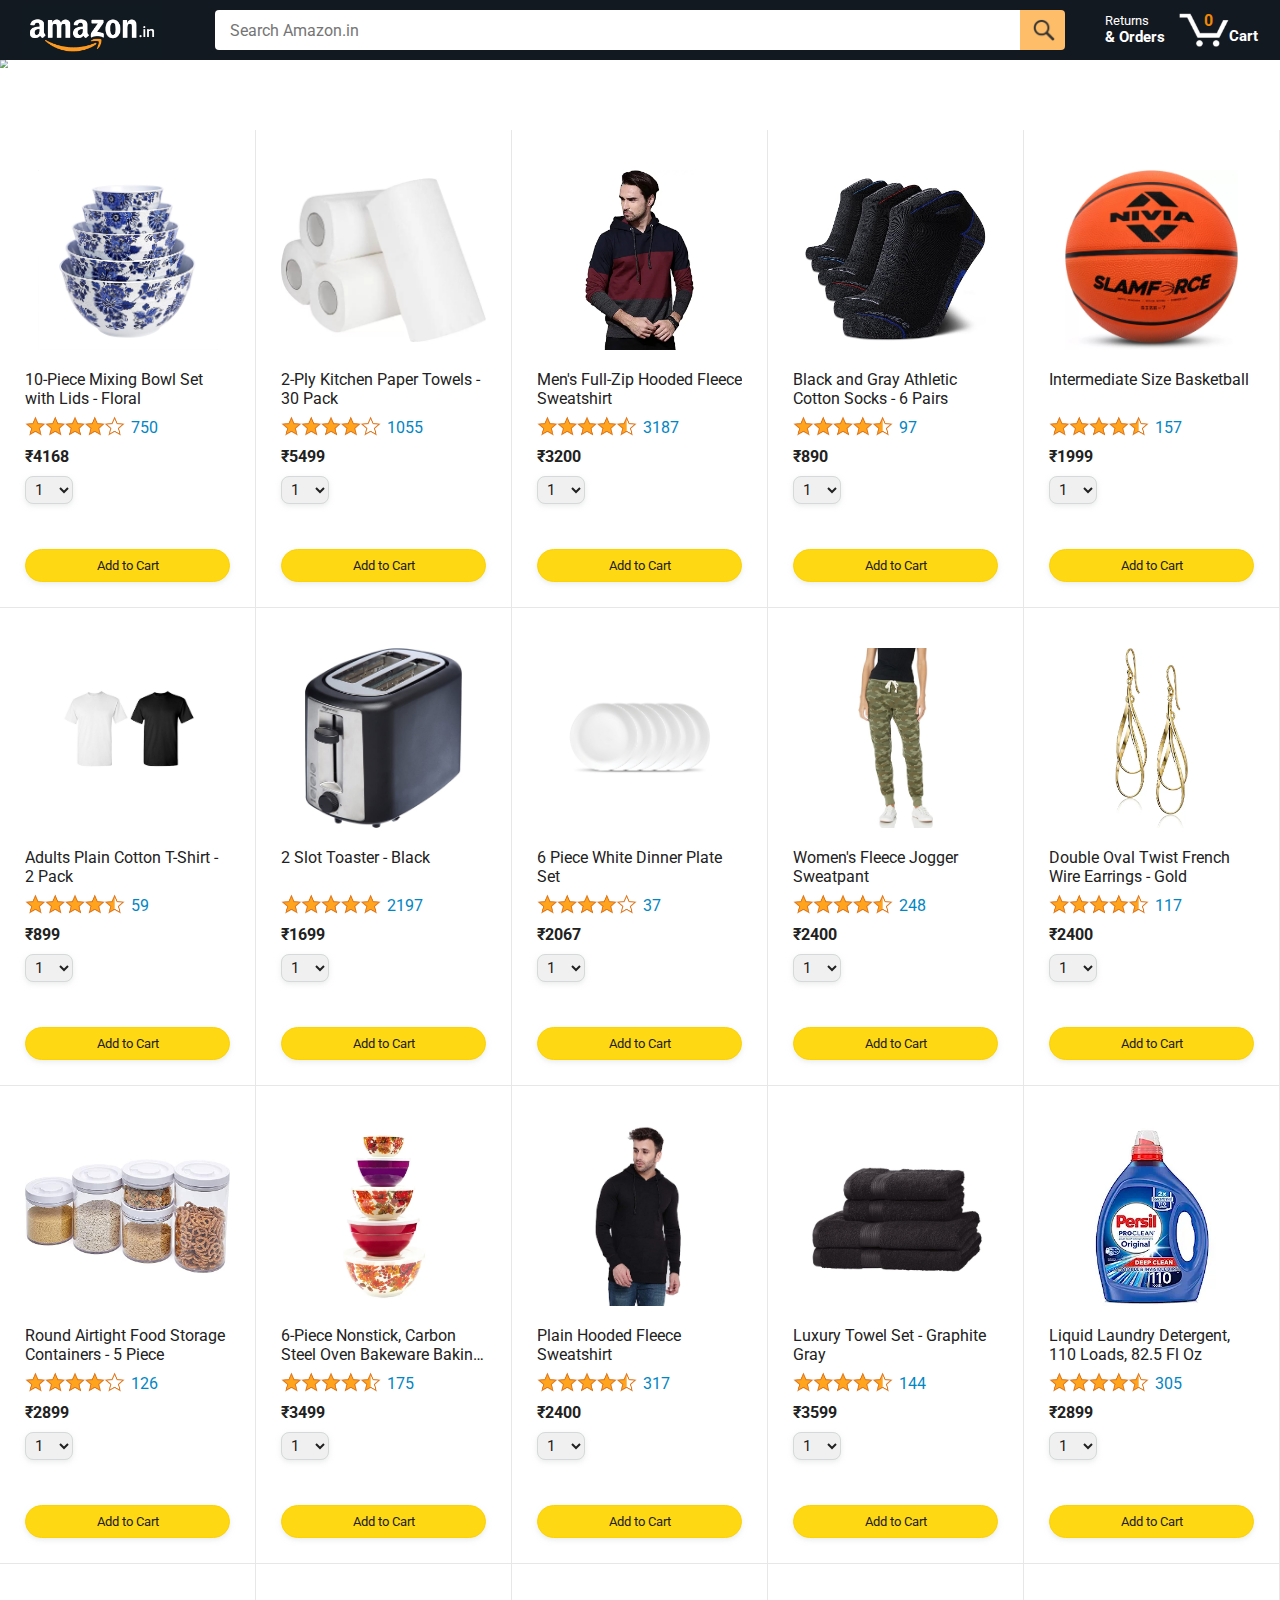
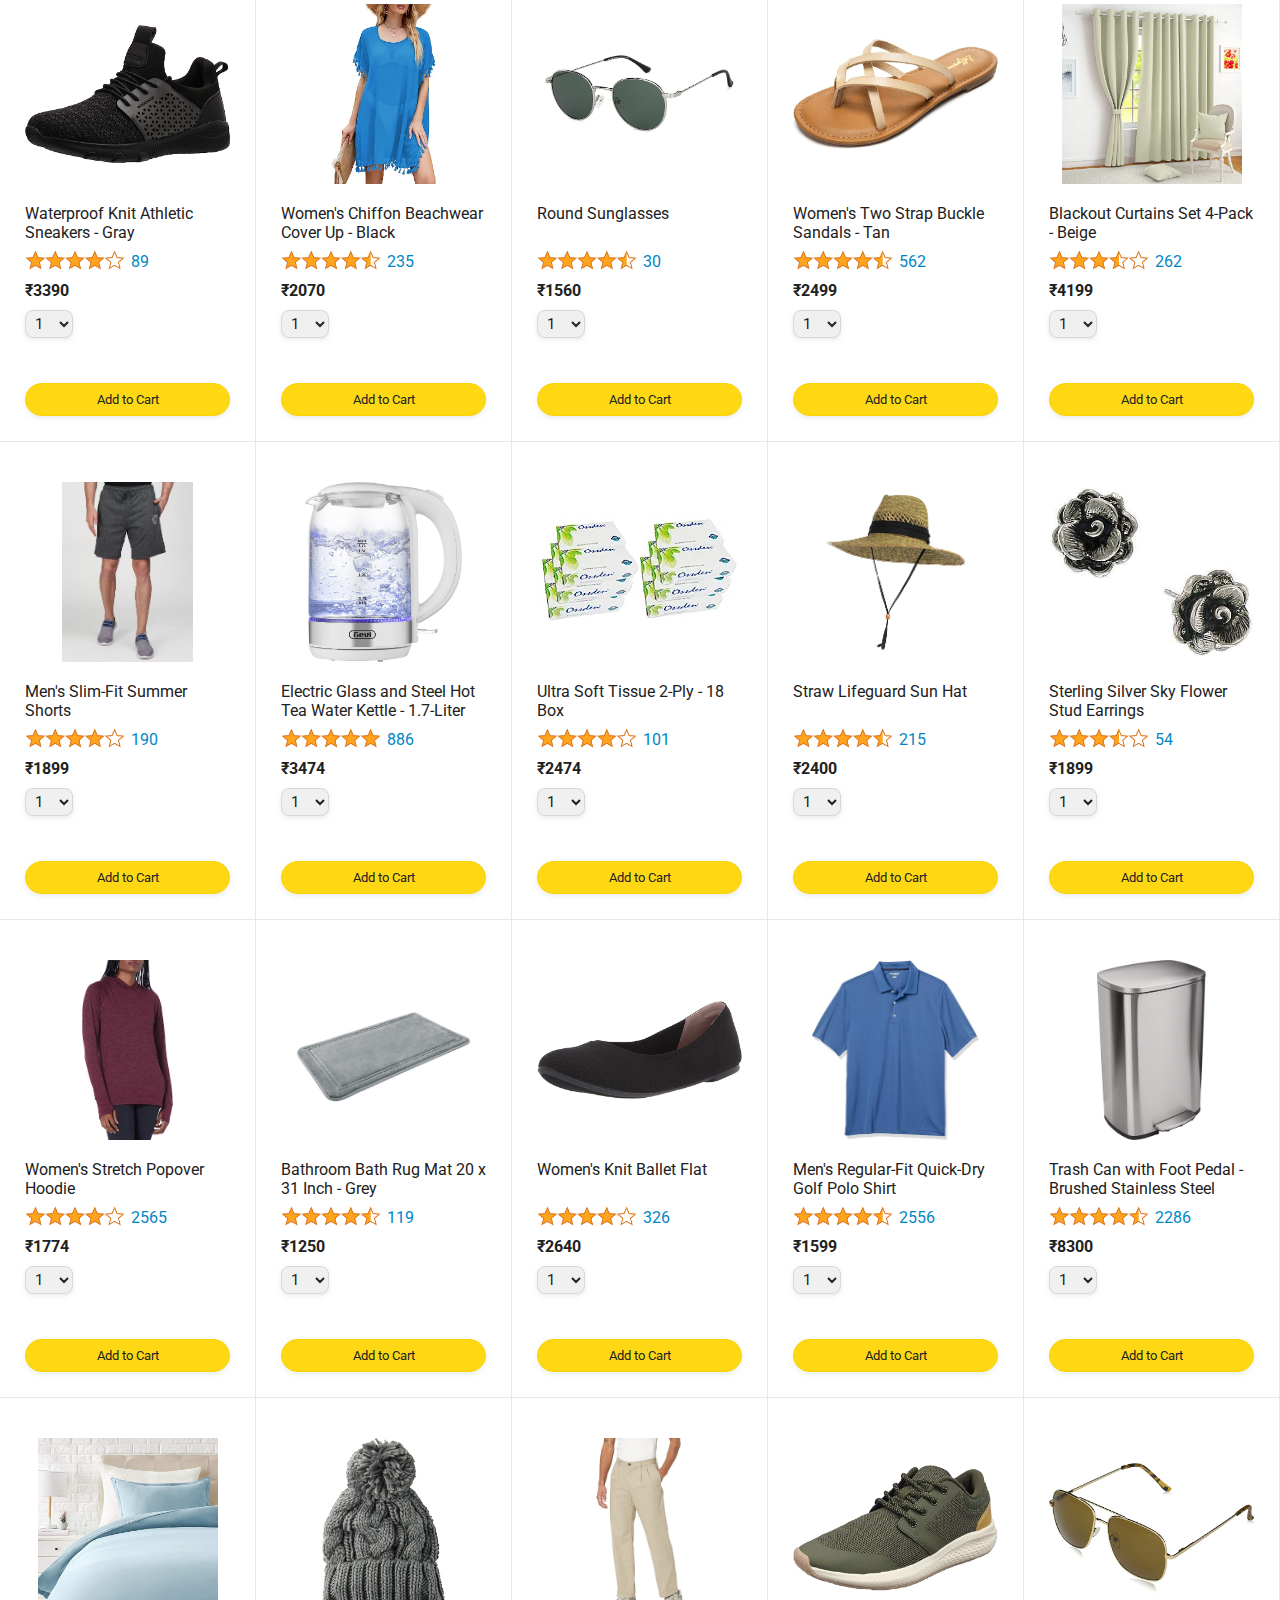
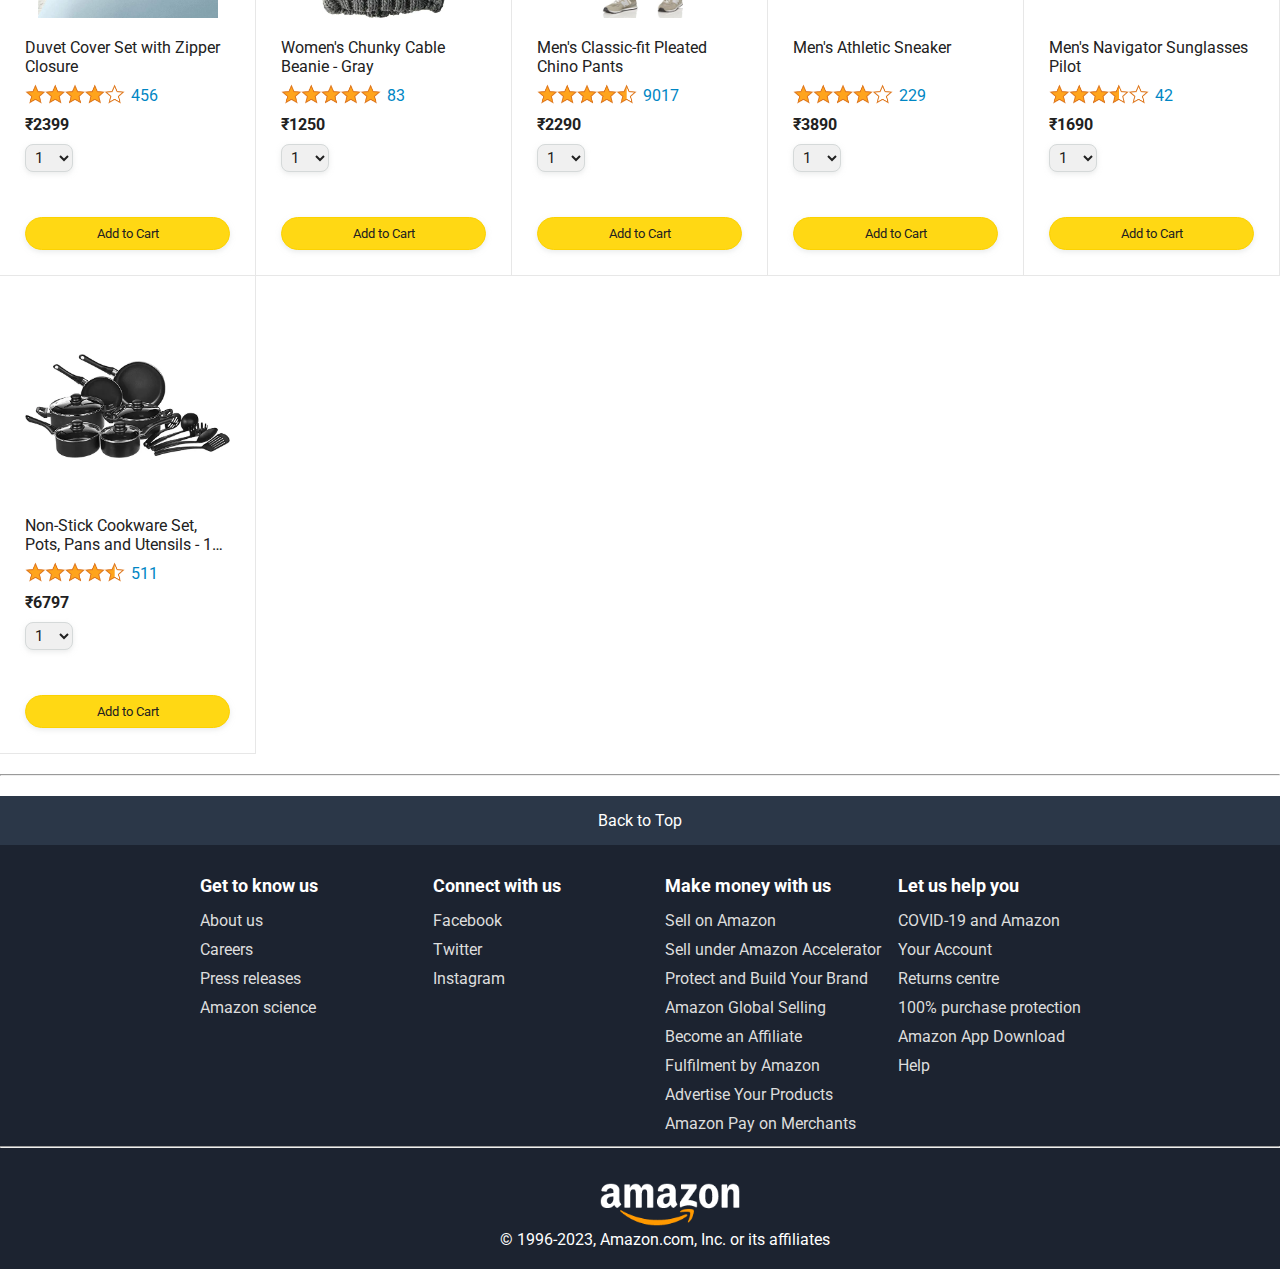
==== commit c0c87687: "new" ====
--- a/amazon.html
+++ b/amazon.html
@@ -48,8 +48,9 @@
         </a>
       </div>
     </div>
+    
    <div class="header-ad">
-    <img class="ad-amazon" src="images/ad-amazon.png">
+    <img id="image" src="https://m.media-amazon.com/images/I/71cp9PVuTfL._SX3000_.jpg" style="width:100%">
    </div>
     <div class="main">
       <div class="products-grid js-products-grid">
@@ -57,7 +58,7 @@
     </div>
     <hr>
     <div class="footer">
-      <a style="text-decoration: none;" href="amazon.html">
+      <a style="text-decoration: none;" href="tracking.html">
         <div class="back-to-top">
         Back to Top
       </div>
--- a/styles/pages/amazon.css
+++ b/styles/pages/amazon.css
@@ -5,7 +5,7 @@
 .amazon-logo{
   zoom: 140%;
 }
-.ad-amazon{
+.header-ad{
   margin-top: 120px;
   zoom: 50%;
 }
@@ -134,6 +134,7 @@
   
   opacity: 0;
 }
+
 
 .added-to-cart img {
   height: 20px;
